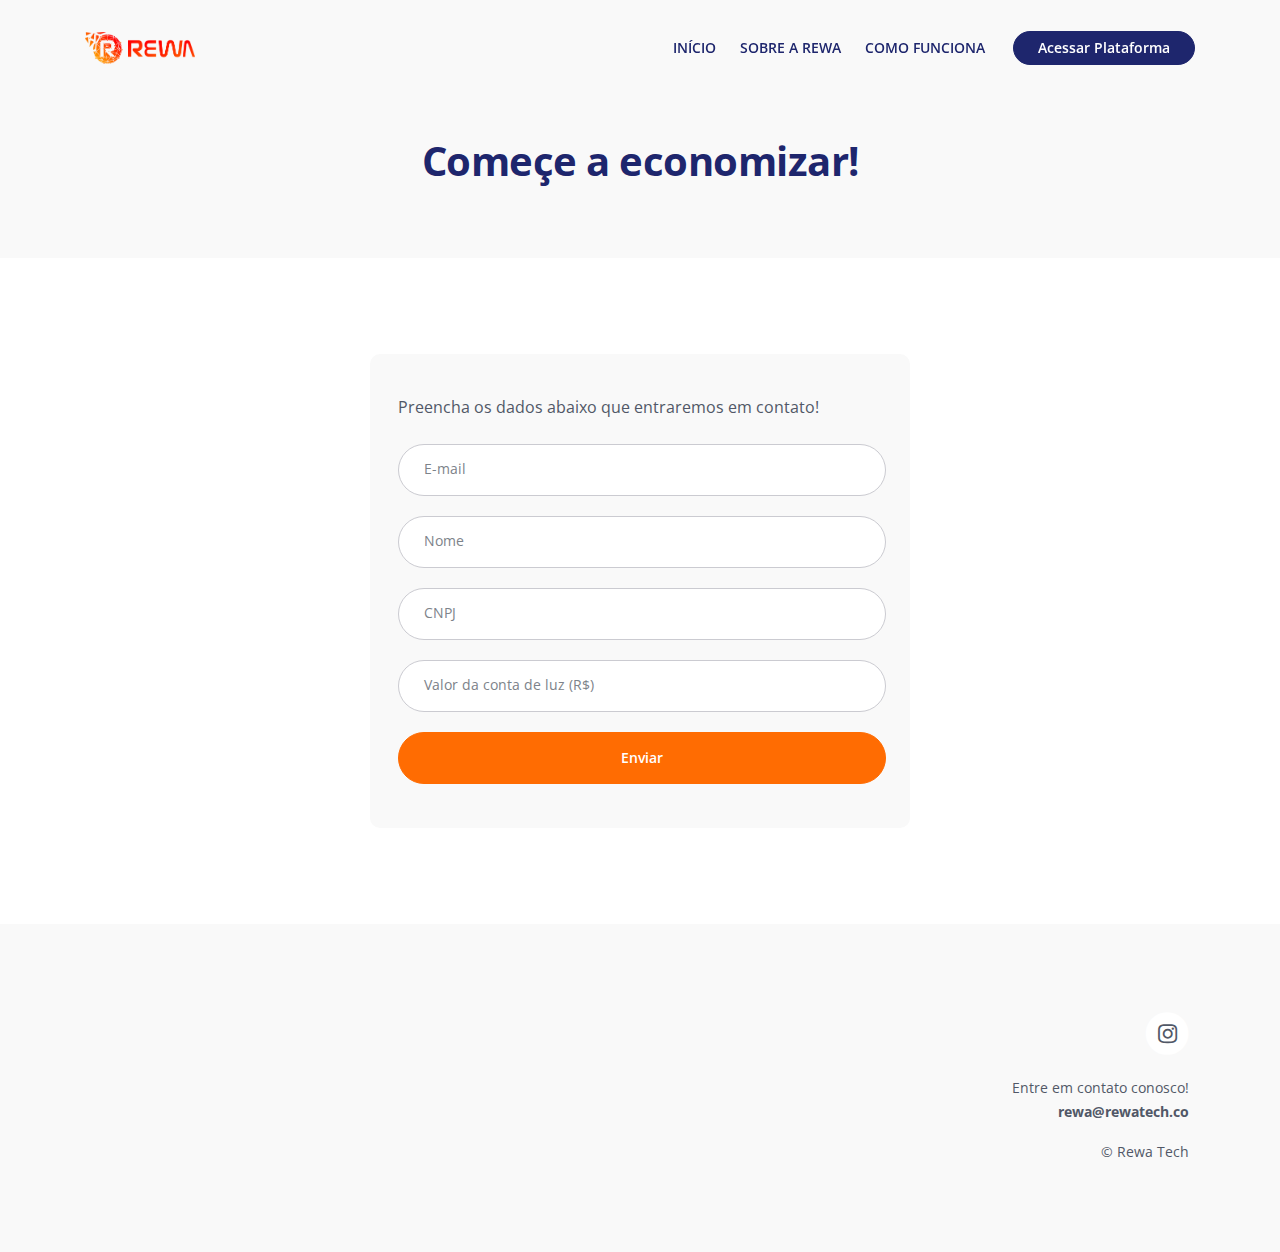
==== descubra.html @ 0fc9d5c0 "update 16-09-02" ====
<!DOCTYPE html>
<html lang="pt-br">
<head>
    <meta charset="utf-8">
    <meta name="viewport" content="width=device-width, initial-scale=1, shrink-to-fit=no">
    
    <!-- SEO Meta Tags -->
    <meta name="description" content="Your description">
    <meta name="author" content="Your name">

    <!-- OG Meta Tags to improve the way the post looks when you share the page on Facebook, Twitter, LinkedIn -->
	<meta property="og:site_name" content="Rewa" /> <!-- website name -->
	<meta property="og:site" content="" /> <!-- website link -->
	<meta property="og:title" content="Rewa - Gestão de Energia"/> <!-- title shown in the actual shared post -->
	<meta property="og:description" content="" /> <!-- description shown in the actual shared post -->
	<meta property="og:image" content="" /> <!-- image link, make sure it's jpg -->
	<meta property="og:url" content="https://www.rewatech.co" /> <!-- where do you want your post to link to -->
	<meta name="twitter:card" content="summary_large_image"> <!-- to have large image post format in Twitter -->
    <title>Rewa - Gestão de Energia</title>

    <!-- Webpage Title -->
    <title>Descubra como economizar</title>
    
    <!-- Styles -->
    <link rel="preconnect" href="https://fonts.gstatic.com">
    <link href="https://fonts.googleapis.com/css2?family=Open+Sans:ital,wght@0,400;0,600;0,700;1,400;1,600&display=swap" rel="stylesheet">
    <link href="css/bootstrap.css" rel="stylesheet">
    <link href="css/fontawesome-all.css" rel="stylesheet">
    <link href="css/swiper.css" rel="stylesheet">
	<link href="css/magnific-popup.css" rel="stylesheet">
	<link href="css/styles.css" rel="stylesheet">
	
	<!-- Favicon  -->
    <link rel="icon" href="images/favicon.png">
</head>
<body data-spy="scroll" data-target=".fixed-top">
    
  <!-- Navigation -->
  <nav class="navbar navbar-expand-lg fixed-top navbar-light">
    <div class="container">
        
        <!-- Text Logo - Use this if you don't have a graphic logo -->
        <!-- <a class="navbar-brand logo-text page-scroll" href="index.html">Kora</a> -->

        <!-- Image Logo -->
        <a class="navbar-brand logo-image" href="index.html"><img src="images/logorewa.png" alt="Rewa Energy"></a> 

        <button class="navbar-toggler p-0 border-0" type="button" data-toggle="offcanvas">
            <span class="navbar-toggler-icon"></span>
        </button>

        <div class="navbar-collapse offcanvas-collapse" id="navbarsExampleDefault">
            <ul class="navbar-nav ml-auto">
                <li class="nav-item">
                    <a class="nav-link page-scroll" href="index.html#header">INÍCIO<span class="sr-only">(current)</span></a>
                </li>
                <li class="nav-item">
                    <a class="nav-link page-scroll" href="index.html#intro">SOBRE A REWA</a>
                </li>
                <li class="nav-item">
                    <a class="nav-link page-scroll" href="index.html#details">COMO FUNCIONA</a>
                </li>
                <!--<li class="nav-item dropdown">
                    <a class="nav-link dropdown-toggle" href="#" id="dropdown01" data-toggle="dropdown" aria-haspopup="true" aria-expanded="false">SOLUÇÕES</a>
                    <div class="dropdown-menu" aria-labelledby="dropdown01">
                        <a class="dropdown-item page-scroll" href="article.html">Energia por Assinatura</a>
                        <div class="dropdown-divider"></div>
                        <a class="dropdown-item page-scroll" href="terms.html">Energia Solar</a>
                        <div class="dropdown-divider"></div>
                        <a class="dropdown-item page-scroll" href="privacy.html">Tarifa Branca</a>
                    </div>
                </li>-->
            </ul>
            <span class="nav-item">
                <a class="btn-solid-sm page-scroll" href="https://rewa-app.co/home">Acessar Plataforma</a>
            </span>
        </div> <!-- end of navbar-collapse -->
    </div> <!-- end of container -->
</nav> <!-- end of navbar -->
<!-- end of navigation -->


    <!-- Header -->
    <header class="ex-header">
        <div class="container">
            <div class="row">
                <div class="col-xl-10 offset-xl-1">
                    <h1 class="text-center">Começe a economizar!</h1>
                </div> <!-- end of col -->
            </div> <!-- end of row -->
        </div> <!-- end of container -->
    </header> <!-- end of ex-header -->
    <!-- end of header -->
    
    
    <!-- Basic -->
    <div class="ex-form-1 pt-5 pb-5">
        <div class="container">
            <div class="row">
                <div class="col-xl-6 offset-xl-3">
                    <div class="text-box mt-5 mb-5">
                        <p class="mb-4">Preencha os dados abaixo que entraremos em contato!</p>

                        <!-- Sign Up Form -->
                        <form id="signUpForm">
                            <div class="form-group">
                                <input type="email" class="form-control-input" id="email" required>
                                <label class="label-control" for="email">E-mail</label>
                            </div>
                            <div class="form-group">
                                <input type="text" class="form-control-input" id="name" required>
                                <label class="label-control" for="name">Nome</label>
                            </div>
                            <div class="form-group">
                                <input type="text" class="form-control-input" id="password" required>
                                <label class="label-control" for="password">CNPJ</label>
                            </div>
                            <div class="form-group">
                                <input type="text" class="form-control-input" id="conta" required>
                                <label class="label-control" for="password">Valor da conta de luz (R$)</label>
                            </div>
                            <!--<div class="form-group checkbox">
                                <input type="checkbox" id="terms" value="Agreed-to-Terms" required>I agree with the site's stated <a href="privacy.html">Privacy Policy</a> and <a href="terms.html">Terms & Conditions</a>
                            </div>-->
                            <div class="form-group">
                                <button type="submit" class="form-control-submit-button">Enviar</button>
                            </div>
                        </form>
                        <!-- end of sign up form -->

                    </div> <!-- end of text-box -->
                </div> <!-- end of col -->
            </div> <!-- end of row -->
        </div> <!-- end of container -->
    </div> <!-- end of ex-basic-1 -->
    <!-- end of basic -->


    <!-- Footer -->
    <div class="footer">
        <div class="container">
            <div class="row">
                <div class="col-lg-12">
                    <div class="footer-col first">
                           <!-- <img class="img-fluid" src="images/SeloInovativa.png" alt="alternative">-->
                        <!--<h6>About Kora</h6> -->
                        <!--<p class="p-small">Kora is a SaaS app website Bootstrap HTML template packed with features like logo slider, details lightbox, testimonial slider dropdown</p>-->
                    </div>
                    <div class="footer-col second">
                        
                          <!--<h6>Links</h6>-->
                        <!--<ul class="list-unstyled li-space-lg p-small">
                            <li>Important: <a href="terms.html">Terms & Conditions</a>, <a href="privacy.html">Privacy Policy</a></li>
                            <li>Useful: <a href="#">Colorpicker</a>, <a href="#">Icon Library</a>, <a href="#">Illustrations</a></li>
                            <li>Menu: <a class="page-scroll" href="#header">Home</a>, <a class="page-scroll" href="#intro">Intro</a>, <a class="page-scroll" href="#features">Features</a>, <a class="page-scroll" href="#details">Details</a></li>
                        </ul>-->
                    </div> <!-- end of footer-col -->
                    
                    <div class="footer-col third">
                        <!-- 
                        <span class="fa-stack">
                            <a href="#your-link">
                                <i class="fas fa-circle fa-stack-2x"></i>
                                <i class="fab fa-facebook-f fa-stack-1x"></i>
                            </a>
                        </span>
                        <span class="fa-stack">
                            <a href="#your-link">
                                <i class="fas fa-circle fa-stack-2x"></i>
                                <i class="fab fa-twitter fa-stack-1x"></i>
                            </a>
                        </span>
                        <span class="fa-stack">
                            <a href="#your-link">
                                <i class="fas fa-circle fa-stack-2x"></i>
                                <i class="fab fa-pinterest-p fa-stack-1x"></i>
                            </a>
                        </span>
                        -->
                        <span class="fa-stack">
                            <a href="https://instagram.com/rewa.tech?utm_medium=copy_link">
                                <i class="fas fa-circle fa-stack-2x"></i>
                                <i class="fab fa-instagram fa-stack-1x"></i>
                            </a>
                        </span>
                        <p class="p-small">Entre em contato conosco! <a href="mailto:rewa@rewatech.co"><strong>rewa@rewatech.co</strong></a></p>
                        <p class="p-small"> © Rewa Tech <a href="#your-link"></a></p>
                    </div> <!-- end of footer-col -->
                </div> <!-- end of col -->
            </div> <!-- end of row -->
        </div> <!-- end of container -->
    </div> <!-- end of footer -->  
    <!-- end of footer -->


   <!-- Copyright -->
   <div class="copyright">
    <div class="container">
        <div class="row">
            <div class="col-lg-12">
                
            </div> <!-- end of col -->
        </div> <!-- enf of row -->
    </div> <!-- end of container -->
</div> <!-- end of copyright --> 
<!-- end of copyright -->
    
    	
    <!-- Scripts -->
    <script src="js/jquery.min.js"></script> <!-- jQuery for Bootstrap's JavaScript plugins -->
    <script src="js/bootstrap.min.js"></script> <!-- Bootstrap framework -->
    <script src="js/jquery.easing.min.js"></script> <!-- jQuery Easing for smooth scrolling between anchors -->
    <script src="js/jquery.magnific-popup.js"></script> <!-- Magnific Popup for lightboxes -->
    <script src="js/swiper.min.js"></script> <!-- Swiper for image and text sliders -->
    <script src="js/scripts.js"></script> <!-- Custom scripts -->
</body>
</html>
---- css/styles.css ----
/* Description: Master CSS file */

/*****************************************
Table Of Contents:
- General Styles
- Navigation
- Header
- Customers
- Introduction
- Features
- Details 1
- Details Lightbox
- Details 2
- Details 3
- Testimonials
- Newsletter
- Footer
- Copyright
- Back To Top Button
- Extra pages
- Media Queries
******************************************/

/*****************************************
Colors:
- Buttons - orange #ff6c02
- Headings text - navy blue #1e266d
- Body text - dark gray #515867
- Backgrounds - light gray #f9f9f9
******************************************/


/**************************/
/*     General Styles     */
/**************************/
body,
html {
    width: 100%;
	height: 100%;
}

body, p {
	color: #515867; 
	font: 400 1rem/1.625rem "Open Sans", sans-serif;
}

h1 {
	color: #1e266d;
	font-weight: 700;
	font-size: 2.5rem;
	line-height: 3.125rem;
	letter-spacing: -0.5px;
}

h2 {
	color: #1e266d;
	font-weight: 700;
	font-size: 2rem;
	line-height: 2.625rem;
	letter-spacing: -0.4px;
}

h3 {
	color: #1e266d;
	font-weight: 700;
	font-size: 1.75rem;
	line-height: 2.375rem;
	letter-spacing: -0.4px;
}

h4 {
	color: #1e266d;
	font-weight: 700;
	font-size: 1.5rem;
	line-height: 2.125rem;
	letter-spacing: -0.4px;
}

h5 {
	color: #1e266d;
	font-weight: 700;
	font-size: 1.25rem;
	line-height: 1.75rem;
}

h6 {
	color: #1e266d;
	font-weight: 700;
	font-size: 1rem;
	line-height: 1.5rem;
}

.h1-large {
	font-size: 2.75rem;
	line-height: 3.5rem;
	letter-spacing: -0.7px;
}

.p-large {
	font-size: 1.125rem;
	line-height: 1.75rem;
}

.p-small {
	font-size: 0.875rem;
	line-height: 1.5rem;
}

.testimonial-text {
	font-style: italic;
}

.testimonial-author {
	font-weight: 600;
	font-size: 1rem;
	line-height: 1.5rem;
}

.li-space-lg li {
	margin-bottom: 0.5rem;
}

a {
	color: #515867;
	text-decoration: underline;
}

a:hover {
	color: #515867;
	text-decoration: underline;
}

.no-line {
	text-decoration: none;
}

.no-line:hover {
	text-decoration: none;
}

.read-more {
	font-weight: 600;
	font-size: 0.875rem;
	line-height: 1.5rem;
}

.read-more .fas {
	margin-left: 0.625rem;
	font-size: 1rem;
	vertical-align: -8%;
}

.blue {
	color: #1d79fb;
}

.bg-gray {
	background-color: #f9f9f9;
}

.section-divider {
	display: inline-block;
	width: 100%;
	height: 1px;
	border: none;
	background-color: #d0dae2;
}

.section-title {
	display: inline-block;
	margin-bottom: 0.75rem;
	padding: 0.375rem 1.25rem;
	border-radius: 20px;
	background-color: #fff0e2;
	color: #ff6c02;
	font-weight: 600;
	font-size: 0.75rem;
	line-height: 1.125rem;
}

.btn-solid-reg {
	display: inline-block;
	padding: 1.375rem 2.25rem 1.375rem 2.25rem;
	border: 1px solid #ff6c02;
	border-radius: 32px;
	background-color: #ff6c02;
	color: #ffffff;
	font-weight: 600;
	font-size: 0.875rem;
	line-height: 0;
	text-decoration: none;
	transition: all 0.2s;
}

.btn-solid-reg:hover {
	border: 1px solid #ff6c02;
	background-color: transparent;
	color: #ff6c02; /* needs to stay here because of the color property of a tag */
	text-decoration: none;
}

.btn-solid-lg {
	display: inline-block;
	padding: 1.625rem 2.625rem 1.625rem 2.625rem;
	border: 1px solid #ff6c02;
	border-radius: 32px;
	background-color: #ff6c02;
	color: #ffffff;
	font-weight: 600;
	font-size: 0.875rem;
	line-height: 0;
	text-decoration: none;
	transition: all 0.2s;
}

.btn-solid-lg:hover {
	border: 1px solid #ff6c02;
	background-color: transparent;
	color: #ff6c02; /* needs to stay here because of the color property of a tag */
	text-decoration: none;
}

.btn-solid-sm {
	display: inline-block;
	padding: 1rem 1.5rem 1rem 1.5rem;
	border: 1px solid #ff6c02;
	border-radius: 32px;
	background-color: #ff6c02;
	color: #ffffff;
	font-weight: 600;
	font-size: 0.875rem;
	line-height: 0;
	text-decoration: none;
	transition: all 0.2s;
}

.btn-solid-sm:hover {
	border: 1px solid #ff6c02;
	background-color: transparent;
	color: #ff6c02;
	text-decoration: none;
}

.btn-outline-reg {
	display: inline-block;
	padding: 1.375rem 2.25rem 1.375rem 2.25rem;
	border: 1px solid #ff6c02;
	border-radius: 32px;
	background-color: transparent;
	color: #ff6c02;
	font-weight: 600;
	font-size: 0.875rem;
	line-height: 0;
	text-decoration: none;
	transition: all 0.2s;
}

.btn-outline-reg:hover {
	background-color: #ff6c02;
	color: #ffffff;
	text-decoration: none;
}

.btn-outline-lg {
	display: inline-block;
	padding: 1.625rem 2.625rem 1.625rem 2.625rem;
	border: 1px solid #ff6c02;
	border-radius: 32px;
	background-color: transparent;
	color: #ff6c02;
	font-weight: 600;
	font-size: 0.875rem;
	line-height: 0;
	text-decoration: none;
	transition: all 0.2s;
}

.btn-outline-lg:hover {
	background-color: #ff6c02;
	color: #ffffff;
	text-decoration: none;
}

.btn-outline-sm {
	display: inline-block;
	padding: 1rem 1.5rem 1rem 1.5rem;
	border: 1px solid #ff6c02;
	border-radius: 32px;
	background-color: transparent;
	color: #ff6c02;
	font-weight: 600;
	font-size: 0.875rem;
	line-height: 0;
	text-decoration: none;
	transition: all 0.2s;
}

.btn-outline-sm:hover {
	background-color: #ff6c02;
	color: #ffffff;
	text-decoration: none;
}

.form-group {
	position: relative;
	margin-bottom: 1.25rem;
}

.label-control {
	position: absolute;
	top: 0.875rem;
	left: 1.625rem;
	color: #7d838a;
	opacity: 1;
	font-size: 0.875rem;
	line-height: 1.375rem;
	cursor: text;
	transition: all 0.2s ease;
}

.form-control-input:focus + .label-control,
.form-control-input.notEmpty + .label-control,
.form-control-textarea:focus + .label-control,
.form-control-textarea.notEmpty + .label-control {
	top: 0.125rem;
	color: #515867;
	opacity: 1;
	font-size: 0.75rem;
	font-weight: 700;
}

.form-control-input,
.form-control-select {
	display: block; /* needed for proper display of the label in Firefox, IE, Edge */
	width: 100%;
	padding-top: 1.125rem;
	padding-bottom: 0.125rem;
	padding-left: 1.625rem;
	border: 1px solid #cbcbd1;
	border-radius: 32px;
	background-color: #ffffff;
	color: #515867;
	font-size: 0.875rem;
	line-height: 1.875rem;
	transition: all 0.2s;
	-webkit-appearance: none; /* removes inner shadow on form inputs on ios safari */
}

.form-control-select {
	padding-top: 0.5rem;
	padding-bottom: 0.5rem;
	height: 3.25rem;
	color: #7d838a;
}

select {
    /* you should keep these first rules in place to maintain cross-browser behavior */
    -webkit-appearance: none;
	-moz-appearance: none;
	-ms-appearance: none;
    -o-appearance: none;
    appearance: none;
    background-image: url('../images/down-arrow.png');
    background-position: 96% 50%;
    background-repeat: no-repeat;
    outline: none;
}

.form-control-textarea {
	display: block; /* used to eliminate a bottom gap difference between Chrome and IE/FF */
	width: 100%;
	height: 14rem; /* used instead of html rows to normalize height between Chrome and IE/FF */
	padding-top: 1.5rem;
	padding-left: 1.5rem;
	border: 1px solid #cbcbd1;
	border-radius: 2px;
	background-color: #ffffff;
	color: #515867;
	font-size: 0.875rem;
	line-height: 1.5rem;
	transition: all 0.2s;
}

.form-control-input:focus,
.form-control-select:focus,
.form-control-textarea:focus {
	border: 1px solid #a1a1a1;
	outline: none; /* Removes blue border on focus */
}

.form-control-input:hover,
.form-control-select:hover,
.form-control-textarea:hover {
	border: 1px solid #a1a1a1;
}

.checkbox {
	font-size: 0.75rem;
	line-height: 1.25rem;
}

input[type='checkbox'] {
	vertical-align: -10%;
	margin-right: 0.5rem;
}

.form-control-submit-button {
	display: inline-block;
	width: 100%;
	height: 3.25rem;
	border: 1px solid #ff6c02;
	border-radius: 32px;
	background-color: #ff6c02;
	color: #ffffff;
	font-weight: 600;
	font-size: 0.875rem;
	line-height: 0;
	cursor: pointer;
	transition: all 0.2s;
}

.form-control-submit-button:hover {
	border: 1px solid #ff6c02;
	background-color: transparent;
	color: #ff6c02;
}

/* Fade-move Animation For Details Lightbox - Magnific Popup */
/* at start */
.my-mfp-slide-bottom .zoom-anim-dialog {
	opacity: 0;
	transition: all 0.2s ease-out;
	-webkit-transform: translateY(-1.25rem) perspective(37.5rem) rotateX(10deg);
	-ms-transform: translateY(-1.25rem) perspective(37.5rem) rotateX(10deg);
	transform: translateY(-1.25rem) perspective(37.5rem) rotateX(10deg);
}

/* animate in */
.my-mfp-slide-bottom.mfp-ready .zoom-anim-dialog {
	opacity: 1;
	-webkit-transform: translateY(0) perspective(37.5rem) rotateX(0); 
	-ms-transform: translateY(0) perspective(37.5rem) rotateX(0); 
	transform: translateY(0) perspective(37.5rem) rotateX(0); 
}

/* animate out */
.my-mfp-slide-bottom.mfp-removing .zoom-anim-dialog {
	opacity: 0;
	-webkit-transform: translateY(-0.625rem) perspective(37.5rem) rotateX(10deg); 
	-ms-transform: translateY(-0.625rem) perspective(37.5rem) rotateX(10deg); 
	transform: translateY(-0.625rem) perspective(37.5rem) rotateX(10deg); 
}

/* dark overlay, start state */
.my-mfp-slide-bottom.mfp-bg {
	opacity: 0;
	transition: opacity 0.2s ease-out;
}

/* animate in */
.my-mfp-slide-bottom.mfp-ready.mfp-bg {
	opacity: 0.8;
}
/* animate out */
.my-mfp-slide-bottom.mfp-removing.mfp-bg {
	opacity: 0;
}
/* end of fade-move animation for details lightbox - magnific popup */


/**********************/
/*     Navigation     */
/**********************/
.navbar {
	border-bottom: 1px solid #e3e8ec;
	background-color: #ffffff;
	font-weight: 600;
	font-size: 0.875rem;
	line-height: 0.875rem;
}

.navbar .navbar-brand {
	padding-top: 0.25rem;
	padding-bottom: 0.25rem;
}

.navbar .logo-image img {
    width: 110px;
	height: 32px;
}

.navbar .logo-text {
	color: #1e266d;
	font-weight: 700;
	font-size: 2rem;
	line-height: 1rem;
	text-decoration: none;
}

.offcanvas-collapse {
	position: fixed;
	top: 3.25rem; /* adjusts the height between the top of the page and the offcanvas menu */
	bottom: 0;
	left: 100%;
	width: 100%;
	padding-right: 1rem;
	padding-left: 1rem;
	overflow-y: auto;
	visibility: hidden;
	background-color: #ffffff;
	transition: visibility .3s ease-in-out, -webkit-transform .3s ease-in-out;
	transition: transform .3s ease-in-out, visibility .3s ease-in-out;
	transition: transform .3s ease-in-out, visibility .3s ease-in-out, -webkit-transform .3s ease-in-out;
}

.offcanvas-collapse.open {
	visibility: visible;
	-webkit-transform: translateX(-100%);
	transform: translateX(-100%);
}

.navbar .navbar-nav {
	margin-top: 0.75rem;
	margin-bottom: 0.5rem;
}

.navbar .nav-item .nav-link {
	padding-top: 0.625rem;
	padding-bottom: 0.625rem;
	color: #1e266d;
	text-decoration: none;
	transition: all 0.2s ease;
}

.navbar .nav-item.dropdown.show .nav-link,
.navbar .nav-item .nav-link:hover,
.navbar .nav-item .nav-link.active {
	color: #ff6c02;
}

/* Dropdown Menu */
.navbar .dropdown .dropdown-menu {
	animation: fadeDropdown 0.2s; /* required for the fade animation */
}

@keyframes fadeDropdown {
    0% {
        opacity: 0;
    }

    100% {
        opacity: 1;
	}
}

.navbar .dropdown-menu {
	margin-top: 0.5rem;
	margin-bottom: 0.5rem;
	border: none;
	background-color: #ffffff;
}

.navbar .dropdown-item {
	padding-top: 0.5rem;
	padding-bottom: 0.5rem;
	color: #1e266d;
	font-weight: 600;
	font-size: 0.875rem;
	line-height: 0.875rem;
	text-decoration: none;
}

.navbar .dropdown-item:hover {
	background-color: #ffffff;
	color: #ff6c02;
}

.navbar .dropdown-divider {
	width: 100%;
	height: 1px;
	margin: 0.5rem auto 0.5rem auto;
	border: none;
	background-color: #e7e7e7;
}
/* end of dropdown menu */

.navbar .nav-item .btn-solid-sm {
	margin-top: 0.125rem;
	border: 1px solid #1e266d;
	background-color: #1e266d;
}

.navbar .nav-item .btn-solid-sm:hover {
	background-color: transparent;
	color: #1e266d;
}

.navbar .navbar-toggler {
	padding: 0;
	border: none;
	font-size: 1.25rem;
}


/*****************/
/*    Header     */
/*****************/
.header {
	padding-top: 7rem;
	padding-bottom: 2.5rem;
	background: url('../images/header-background.png') center center no-repeat;
	background-size: cover;
	text-align: center;
}

.header .text-container {
	margin-bottom: 4rem;
}

.header .h1-large {
	margin-bottom: 1.5rem;
}

.header .p-large {
	margin-bottom: 2rem;
}

.header .btn-solid-lg {
	margin-right: 0.5rem;
	margin-bottom: 0.75rem;
}


/********************/
/*    Customers     */
/********************/
.slider-1 {
	padding-top: 3.5rem;
	padding-bottom: 3rem;
	text-align: center;
}

.slider-1 h4 {
	margin-bottom: 0.25rem;
	color: #222222;
}

.slider-1 .section-divider {
	margin-bottom: 1rem;
}

.slider-1 .slider-container {
	margin-bottom: 0.5rem;
	padding: 1rem 0;
}


/************************/
/*     Introduction     */
/************************/
.basic-1 {
	padding-top: 5.25rem;
	padding-bottom: 10rem;
}

.basic-1 img {
	margin-bottom: 3.5rem;
}

.basic-1 h2 {
	margin-bottom: 1.5rem;
}

.basic-1 p {
	margin-bottom: 1.875rem;
}


/********************/
/*     Features     */
/********************/
.cards-1 {
	padding-top: 9.5rem;
	padding-bottom: 6.625rem;
	background-color: #040470;
}

.cards-1 .h2-heading {
	margin-bottom: 1rem;
	color: #ffffff;
	text-align: center;
}

.cards-1 .p-heading {
	margin-bottom: 4rem;
	color: #ffffff;
	opacity: 0.8;
	text-align: center;
}

.cards-1 .card {
	margin-bottom: 3rem;
	background-color: transparent;
}

.cards-1 .card-icon-wrapper {
	padding-left: 2rem;
	border-left: 1px solid #ff6c02;
}

.cards-1 .card-icon {
	width: 74px;
	height: 74px;
	border-radius: 50%;
	background-color: #3232a0;
	text-align: center;
}

.cards-1 .card-icon .fas,
.cards-1 .card-icon .far {
	color: #ff6c02;
	font-size: 2rem;
	line-height: 4.625rem;
}

.cards-1 .card-body {
	padding: 0 0 0 2rem;
}

.cards-1 .card-title {
	margin-top: 1.75rem;
	color: #ffffff;
	font-weight: 600;
}

.cards-1 .card-body p {
	margin-bottom: 1.25rem;
	color: #ffffff;
	opacity: 0.8;
}

.cards-1 .read-more {
	color: #ffffff;
}

.cards-1 .read-more .fas {
	color: #ffffff;
}


/*********************/
/*     Details 1     */
/*********************/
.basic-2 {
	padding-top: 9.25rem;
	padding-bottom: 5rem;
	background: url('../images/details-1-background.png') center center no-repeat;
	background-size: cover;
}

.basic-2 h2 {
	margin-bottom: 1.5rem;
}

.basic-2 .intro {
	margin-bottom: 9.5rem;
}

.basic-2 .image-container {
	margin-bottom: 3.75rem;
}

.basic-2 .text-container p {
	margin-bottom: 1.75rem;
}


/****************************/
/*     Details Lightbox     */
/****************************/
.lightbox-basic {
	position: relative;
	max-width: 1150px;
	margin: 2.5rem auto;
	padding: 3rem 1rem;
	background-color: #ffffff;
	text-align: left;
}

.lightbox-basic .image-container {
	margin-bottom: 3rem;
	text-align: center;
}

.lightbox-basic .image-container img {
	border-radius: 8px;
}

.lightbox-basic h3 {
	margin-bottom: 0.5rem;
}

.lightbox-basic hr {
	width: 44px;
	margin-top: 0.125rem;
	margin-bottom: 1rem;
	margin-left: 0;
	height: 2px;
	border: none;
	background-color: #ff6c02;
}

.lightbox-basic h4 {
	margin-top: 1.75rem;
	margin-bottom: 0.625rem;
}

.lightbox-basic .list-unstyled {
	margin-bottom: 1.5rem;
}

.lightbox-basic .list-unstyled .fas {
	font-size: 0.75rem;
	line-height: 1.75rem;
}

.lightbox-basic .list-unstyled .media-body {
	margin-left: 0.375rem;
}

.lightbox-basic .list-unstyled {
	margin-bottom: 1.5rem;
}

/* Action Button */
.lightbox-basic .btn-solid-reg.mfp-close {
	position: relative;
	width: auto;
	height: auto;
	border-color: #ff6c02;
	background-color: #ff6c02;
	color: #ffffff;
	opacity: 1;
	font-weight: 600;
	font-family: "Open Sans";
}

.lightbox-basic .btn-solid-reg.mfp-close:hover {
	background-color: transparent;
	color: #ff6c02;
}
/* end of action Button */

/* Back Button */
.lightbox-basic .btn-outline-reg.mfp-close.as-button {
	position: relative;
	display: inline-block;
	width: auto;
	height: auto;
	margin-left: 0.375rem;
	padding: 1.375rem 2.25rem 1.375rem 2.25rem;
	border: 1px solid #ff6c02;
	background-color: transparent;
	color: #ff6c02;
	opacity: 1;
	font-family: "Open Sans";
}

.lightbox-basic .btn-outline-reg.mfp-close.as-button:hover {
	background-color: #ff6c02;
	color: #ffffff;
}
/* end of back button */

/* Close X Button */
.lightbox-basic button.mfp-close.x-button {
	position: absolute;
	top: -2px;
	right: -2px;
	width: 44px;
	height: 44px;
	color: #555555;
}
/* end of close x button */


/*********************/
/*     Details 2     */
/*********************/
.basic-3 {
	padding-top: 5rem;
	padding-bottom: 5rem;
}

.basic-3 .text-container {
	margin-bottom: 3.75rem;
}

.basic-3 h2 {
	margin-bottom: 1.5rem;
}

.basic-3 .list-unstyled .fas {
	font-size: 0.375rem;
	line-height: 1.625rem;
}

.basic-3 .list-unstyled .media-body {
	margin-left: 0.5rem;
}


/*********************/
/*     Details 3     */
/*********************/
.basic-4 {
	padding-top: 5rem;
	padding-bottom: 9.5rem;
	background: url('../images/details-3-background.png') center center no-repeat;
	background-size: cover;
}

.basic-4 h2 {
	margin-bottom: 1.5rem;
}

.basic-4 .image-container {
	margin-bottom: 3.5rem;
}

.basic-4 p {
	margin-bottom: 1.75rem;
}


/************************/
/*     Testimonials     */
/************************/
.slider-2 {
	padding-top: 9.25rem;
	padding-bottom: 10rem;
	background-color: #040470;
}

.slider-2 .h2-heading {
	margin-bottom: 1rem;
	color: #ffffff;
	text-align: center;
}

.slider-2 .p-heading {
	margin-bottom: 4rem;
	color: #ffffff;
	opacity: 0.8;
	text-align: center;
}

.slider-2 .slider-container {
	position: relative;
}

.slider-2 .swiper-container {
	position: static;
	width: 86%;
}

.slider-2 .swiper-button-prev:focus,
.slider-2 .swiper-button-next:focus {
	/* even if you can't see it chrome you can see it on mobile device */
	outline: none;
}

.slider-2 .swiper-button-prev {
	left: -14px;
	background-image: url("data:image/svg+xml;charset=utf-8,%3Csvg%20xmlns%3D'http%3A%2F%2Fwww.w3.org%2F2000%2Fsvg'%20viewBox%3D'0%200%2028%2044'%3E%3Cpath%20d%3D'M0%2C22L22%2C0l2.1%2C2.1L4.2%2C22l19.9%2C19.9L22%2C44L0%2C22L0%2C22L0%2C22z'%20fill%3D'%23ffffff'%2F%3E%3C%2Fsvg%3E");
	background-size: 18px 28px;
}

.slider-2 .swiper-button-next {
	right: -14px;
	background-image: url("data:image/svg+xml;charset=utf-8,%3Csvg%20xmlns%3D'http%3A%2F%2Fwww.w3.org%2F2000%2Fsvg'%20viewBox%3D'0%200%2028%2044'%3E%3Cpath%20d%3D'M27%2C22L27%2C22L5%2C44l-2.1-2.1L22.8%2C22L2.9%2C2.1L5%2C0L27%2C22L27%2C22z'%20fill%3D'%23ffffff'%2F%3E%3C%2Fsvg%3E");
	background-size: 18px 28px;
}

.slider-2 .card {
	border: none;
	border-radius: 14px;
}

.slider-2 .card-body {
	padding: 2.5rem 1.75rem;
}

.slider-2 .testimonial-text {
	margin-bottom: 1.875rem;
	font-style: italic;
	font-size: 1.125rem;
	line-height: 1.75rem;
}

.slider-2 .testimonial-image {
	display: inline-block;
	width: 70px;
	margin-bottom: 0.875rem;
	border-radius: 50%;
}

.slider-2 .testimonial-author {
	margin-bottom: 0.125rem;
	color: #222222;
	font-weight: 700;
	font-size: 1.125rem;
}


/**********************/
/*     Newsletter     */
/**********************/
.form-1 {
	padding-top: 9.5rem;
	padding-bottom: 8.5rem;
	text-align: center;
}

.form-1 .h2-heading {
	margin-bottom: 0.75rem;
}

.form-1 .p-heading {
	margin-bottom: 3rem;
}

.form-1 .label-control {
	left: 2.125rem;
}

.form-1 .form-control-input {
	padding-top: 1.25rem;
	padding-bottom: 0.25rem;
	padding-left: 2rem;
	border-radius: 32px;
	background-color: #ffffff;
}

.form-1 .form-control-submit-button {
	height: 3.5rem;
}

.form-1 .label-control {
	top: 1rem;
}


/******************/
/*     Footer     */
/******************/
.footer {
	padding-top: 5.5rem;
	padding-bottom: 1.5rem;
	background-color: #f9f9f9;
}

.footer a {
	text-decoration: none;
}

.footer .footer-col {
	margin-bottom: 3rem;
}

.footer h6 {
	margin-bottom: 0.625rem;
	color: #515867;
}

.footer .li-space-lg li {
	margin-bottom: 0.375rem;
}

.footer .footer-col.third .fa-stack {
	width: 2em;
	margin-bottom: 1.25rem;
	margin-right: 0.375rem;
	font-size: 1.375rem;
}

.footer .footer-col.third .fa-stack .fa-stack-2x {
	color: #ffffff;
	transition: all 0.2s ease;
}

.footer .footer-col.third .fa-stack .fa-stack-1x {
    color: #515867;
	transition: all 0.2s ease;
}

.footer .footer-col.third .fa-stack:hover .fa-stack-2x {
    color: #515867;
}

.footer .footer-col.third .fa-stack:hover .fa-stack-1x {
	color: #ffffff;
}


/*********************/
/*     Copyright     */
/*********************/
.copyright {
	padding-bottom: 1rem;
	background-color: #f9f9f9;
	text-align: center;
}

.copyright p,
.copyright a {
	text-decoration: none;
}


/******************************/
/*     Back To Top Button     */
/******************************/
a.back-to-top {
	position: fixed;
	z-index: 999;
	right: 12px;
	bottom: 12px;
	display: none;
	width: 42px;
	height: 42px;
	border-radius: 30px;
	background: #515867 url("../images/up-arrow.png") no-repeat center 47%;
	background-size: 18px 18px;
	text-indent: -9999px;
}

a:hover.back-to-top {
	background-color: #1e266d;
}


/***********************/
/*     Extra Pages     */
/***********************/
.ex-header {
	padding-top: 8.5rem;
	padding-bottom: 4rem;
	background-color: #f9f9f9;
}

.ex-basic-1 .list-unstyled .fas {
	font-size: 0.375rem;
	line-height: 1.625rem;
}

.ex-basic-1 .list-unstyled .media-body {
	margin-left: 0.5rem;
}

.ex-basic-1 .text-box {
	padding: 1.25rem 1.25rem 0.5rem 1.25rem;
	background-color: #f9f9f9;
}

.ex-cards-1 .card {
	border: none;
	background-color: transparent;
}

.ex-cards-1 .card .fa-stack {
	width: 2em;
	font-size: 1.125rem;
}

.ex-cards-1 .card .fa-stack-2x {
	color: #ff6c02;
}

.ex-cards-1 .card .fa-stack-1x {
	color: #ffffff;
	font-weight: 700;
	line-height: 2.125rem;
}

.ex-cards-1 .card .list-unstyled .media-body {
	margin-left: 0.75rem;
}

.ex-cards-1 .card .list-unstyled .media-body h5 {
	margin-top: 0.125rem;
	margin-bottom: 0.375rem;
}

.ex-form-1 .text-box {
	padding: 2.5rem 1.5rem 1.5rem 1.75rem;
	border-radius: 10px;
	background-color: #f9f9f9;
}


/*************************/
/*     Media Queries     */
/*************************/	
/* Min-width 768px */
@media (min-width: 768px) {

	/* Header */
	.header .btn-solid-lg {
		margin-bottom: 0;
	}
	/* end of header */


	/* Newsletter */
	.form-1 .form-group {
		max-width: 20rem;
		display: inline-block;
		vertical-align: top;
	}
	
	.form-1 .form-control-input {
		width: 20rem;
		border-top-right-radius: 0;
		border-bottom-right-radius: 0;
	}

	.form-1 .form-control-submit-button {
		width: 9rem;
		margin-left: -0.375rem;
		border-top-left-radius: 0;
		border-bottom-left-radius: 0;
	}
	/* end of newsletter */


	/* Extra Pages */
	.ex-basic-1 .text-box {
		padding: 1.75rem 2rem 0.875rem 2rem;
	}
	/* end of extra pages */
}
/* end of min-width 768px */


/* Min-width 992px */
@media (min-width: 992px) {
	
	/* General Styles */
	.h2-heading {
		width: 35.25rem;
		margin-right: auto;
		margin-left: auto;
	}

	.p-heading {
		width: 34rem;
		margin-right: auto;
		margin-left: auto;
	}
	/* end of general styles */


	/* Navigation */
	.navbar {
		padding-top: 1.75rem;
		background-color: transparent;
		border-bottom: none;
		transition: all 0.2s;
	}

	.navbar.top-nav-collapse {
		padding-top: 0.5rem;
		padding-bottom: 0.5rem;
		border-bottom: 1px solid #e3e8ec;
		background-color: #ffffff;
	}

	.offcanvas-collapse {
		position: static;
		top: auto;
		bottom: auto;
		left: auto;
		width: auto;
		padding-right: 0;
		padding-left: 0;
		background-color: transparent;
		overflow-y: visible;
		visibility: visible;
	}

	.offcanvas-collapse.open {
		-webkit-transform: none;
		transform: none;
	}

	.navbar .navbar-nav {
		margin-top: 0;
		margin-bottom: 0;
	}
	
	.navbar .nav-item .nav-link {
		padding-right: 0.75rem;
		padding-left: 0.75rem;
	}

	.navbar .dropdown-menu {
		margin-top: 0.25rem;
		box-shadow: 0 3px 3px 1px rgba(0, 0, 0, 0.05);
	}

	.navbar .dropdown-divider {
		width: 90%;
	}

	.navbar .nav-item .btn-solid-sm {
		margin-top: 0;
		margin-left: 1rem;
	}
	/* end of navigation */


	/* Header */
	.header {
		padding-top: 10rem;
		padding-bottom: 7rem;
		text-align: left;
	}

	.header .text-container {
		margin-top: 3.5rem;
	}
	/* end of header */


	/* Customers */
	.slider-1 {
		padding-top: 5rem;
	}
	/* end of customers */


	/* Introduction */
	.basic-1 img {
		margin-bottom: 0;
	}

	.basic-1 .text-container {
		margin-top: 3rem;
	}
	/* end of introduction */


	/* Features */
	.cards-1 .card {
		display: inline-block;
		width: 290px;
		vertical-align: top;
	}
	
	.cards-1 .card:nth-of-type(3n+2) {
		margin-right: 1.5rem;
		margin-left: 1.5rem;
	}
	/* end of features */


	/* Details 1 */
	.basic-2 .image-container {
		margin-bottom: 0;
	}

	.basic-2 .text-container {
		margin-top: 3.75rem;
	}

	.basic-2 h2 {
		margin-right: 2rem;
	}
	/* end of details 1 */


	/* Details Lightbox */
	.lightbox-basic {
		padding: 3rem 3rem;
	}

	.lightbox-basic .image-container {
		margin-bottom: 0;
		text-align: left;
	}
	/* end of details lightbox */


	/* Details 2 */
	.basic-3 .text-container {
		margin-bottom: 0;
	}
	/* end of details 2 */


	/* Details 3 */
	.basic-4 .image-container {
		margin-bottom: 0;
	}

	.basic-4 .text-container {
		margin-top: 3.5rem;
	}
	/* end of details 3 */


	/* Testimonials */
	.slider-2 .swiper-container {
		width: 90%;
	}

	.slider-2 .swiper-button-prev {
		left: 0;
		width: 22px;
		background-size: 22px 34px;
	}
	
	.slider-2 .swiper-button-next {
		right: 0;
		width: 22px;
		background-size: 22px 34px;
	}

	.slider-2 .details {
		display: flex;
		align-items: flex-start;
	}
	
	.slider-2 .text {
		flex-direction: column;
	}

	.slider-2 .testimonial-author {
		margin-top: 0.625rem;
	}
	
	.slider-2 .testimonial-image {
		margin-right: 1.125rem;
		margin-bottom: 0;
	}
	/* end of testimonials */


	/* Footer */
	.footer .footer-col {
		margin-bottom: 2rem;
	}

	.footer .footer-col.first {
		display: inline-block;
		width: 320px;
		margin-right: 1.75rem;
		vertical-align: top;
	}
	
	.footer .footer-col.second {
		display: inline-block;
		width: 320px;
		margin-right: 1.75rem;
		vertical-align: top;
	}
	
	.footer .footer-col.third {
		display: inline-block;
		width: 224px;
		text-align: right;
		vertical-align: top;
	}

	.footer .footer-col.third .fa-stack {
		margin-right: 0;
		margin-left: 0.375rem;
	}
	/* end of footer */


	/* Extra Pages */
	.ex-cards-1 .card {
		display: inline-block;
		width: 296px;
		vertical-align: top;
	}

	.ex-cards-1 .card:nth-of-type(3n+2) {
		margin-right: 1rem;
		margin-left: 1rem;
	}
	/* end of extra pages */
}
/* end of min-width 992px */


/* Min-width 1200px */
@media (min-width: 1200px) {

	/* General Styles */
	.h1-large {
		font-size: 3.25rem;
		line-height: 4rem;
	}
	/* end of general styles */


	/* Header */
	.header {
		overflow-x: hidden;
		padding-top: 10.75rem;
		padding-bottom: 13rem;
	}

	.header .text-container {
		margin-top: 6.5rem;
	}

	.header img {
		position: absolute;
		left: 5rem;
	}
	/* end of header */


	/* Introduction */
	.basic-1 .text-container {
		margin-top: 5rem;
	}
	/* end of introduction */


	/* Features */
	.cards-1 .card {
		width: 320px;
	}
	
	.cards-1 .card:nth-of-type(3n+2) {
		margin-right: 4.375rem;
		margin-left: 4.375rem;
	}
	/* end of features */


	/* Details 1 */
	.basic-2 .intro h2 {
		margin-right: 10rem;
	}

	.basic-2 .text-container {
		margin-top: 6.5rem;
	}
	/* end of details 1 */


	/* Details Lightbox */
	.lightbox-basic .image-container {
		margin-right: 1.5rem;
	}
	/* end of details lightbox */


	/* Details 2 */
	.basic-3 .image-container {
		text-align: right;
	}

	.basic-3 .text-container {
		margin-top: 4rem;
	}
	/* end of details 2 */


	/* Details 3 */
	.basic-4 .text-container {
		margin-top: 6rem;
	}
	/* end of details 3 */


	/* Testimonials */
	.slider-2 .swiper-container {
		width: 92%;
	}

	.slider-2 .card-body {
		padding: 3rem 2.625rem 3.125rem 2.625rem;
	}
	/* end of testimonials */


	/* Footer */
	.footer .footer-col.first {
		width: 352px;
		margin-right: 6rem;
	}
	
	.footer .footer-col.second {
		margin-right: 6.5rem;
	}
	
	.footer .footer-col.third {
		text-align: right;
	}
	/* end of footer */


	/* Extra Pages */
	.ex-cards-1 .card {
		width: 336px;
	}

	.ex-cards-1 .card:nth-of-type(3n+2) {
		margin-right: 2.875rem;
		margin-left: 2.875rem;
	}
	/* end of extra pages */
}
/* end of min-width 1200px */
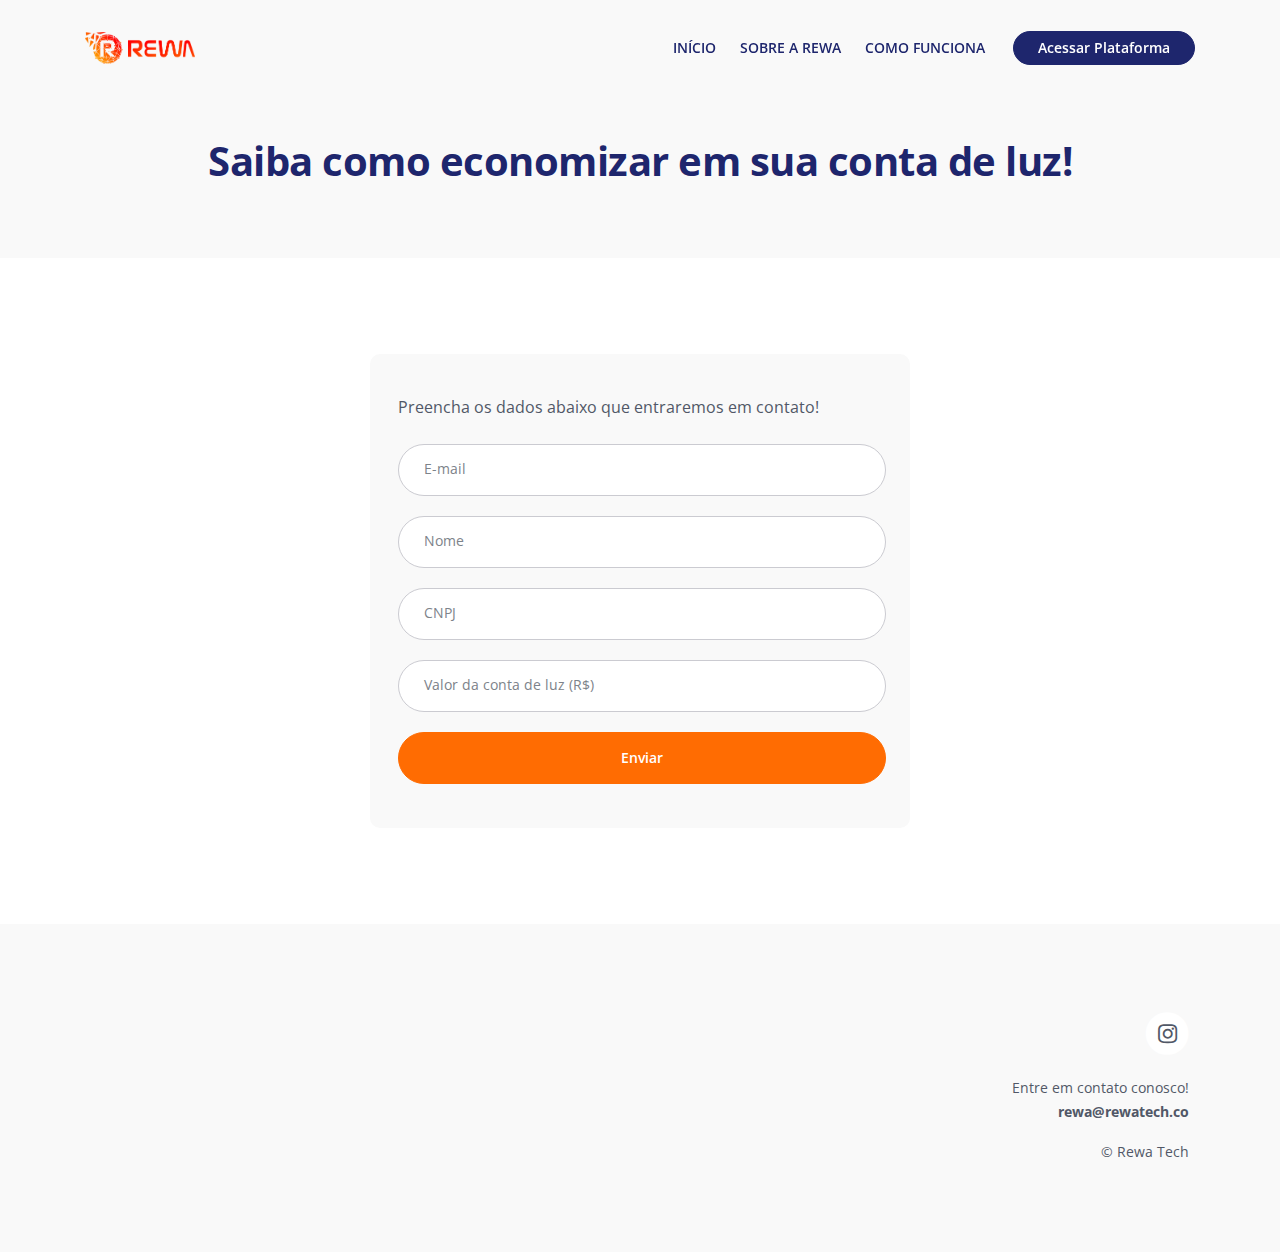
==== commit b0bbd72c: "Update descubra.html" ====
--- a/descubra.html
+++ b/descubra.html
@@ -85,7 +85,7 @@
         <div class="container">
             <div class="row">
                 <div class="col-xl-10 offset-xl-1">
-                    <h1 class="text-center">Começe a economizar!</h1>
+                    <h1 class="text-center">Saiba como economizar em sua conta de luz!</h1>
                 </div> <!-- end of col -->
             </div> <!-- end of row -->
         </div> <!-- end of container -->
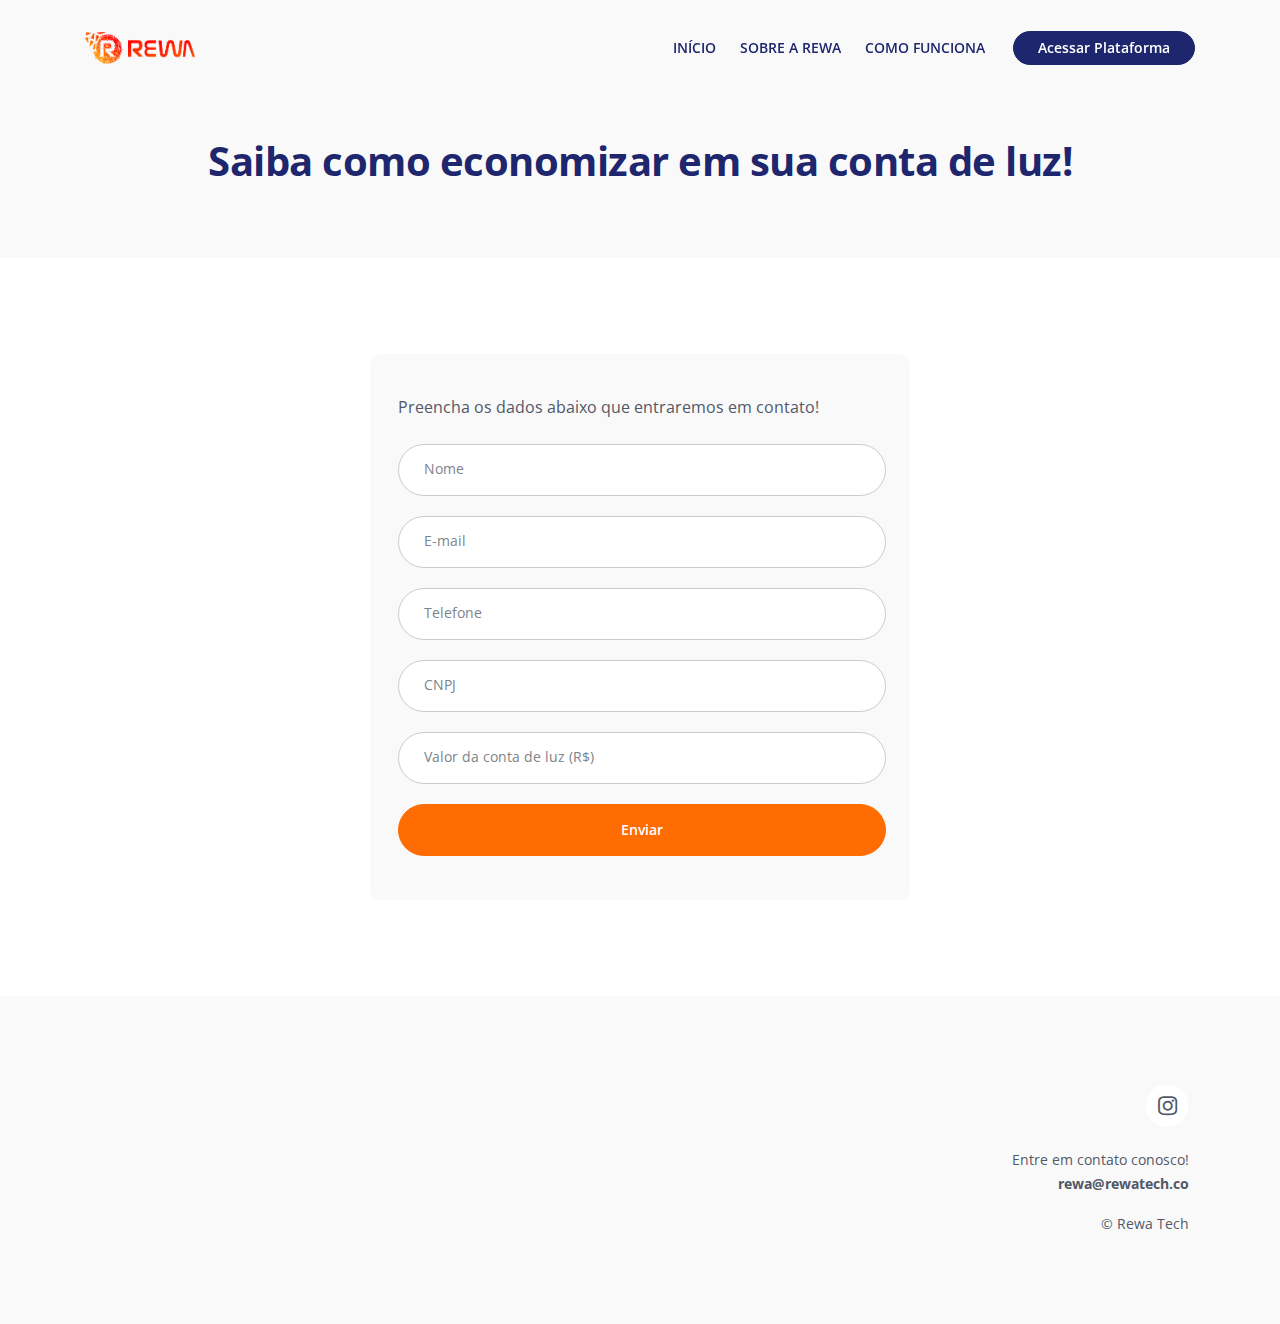
==== commit e3fceaf5: "Update descubra.html" ====
--- a/descubra.html
+++ b/descubra.html
@@ -104,12 +104,16 @@
                         <!-- Sign Up Form -->
                         <form id="signUpForm">
                             <div class="form-group">
+                                <input type="text" class="form-control-input" id="name" required>
+                                <label class="label-control" for="name">Nome</label>
+                            </div>
+                            <div class="form-group">
                                 <input type="email" class="form-control-input" id="email" required>
                                 <label class="label-control" for="email">E-mail</label>
                             </div>
                             <div class="form-group">
-                                <input type="text" class="form-control-input" id="name" required>
-                                <label class="label-control" for="name">Nome</label>
+                                <input type="phone" class="form-control-input" id="telefone" required>
+                                <label class="label-control" for="email">Telefone</label>
                             </div>
                             <div class="form-group">
                                 <input type="text" class="form-control-input" id="password" required>
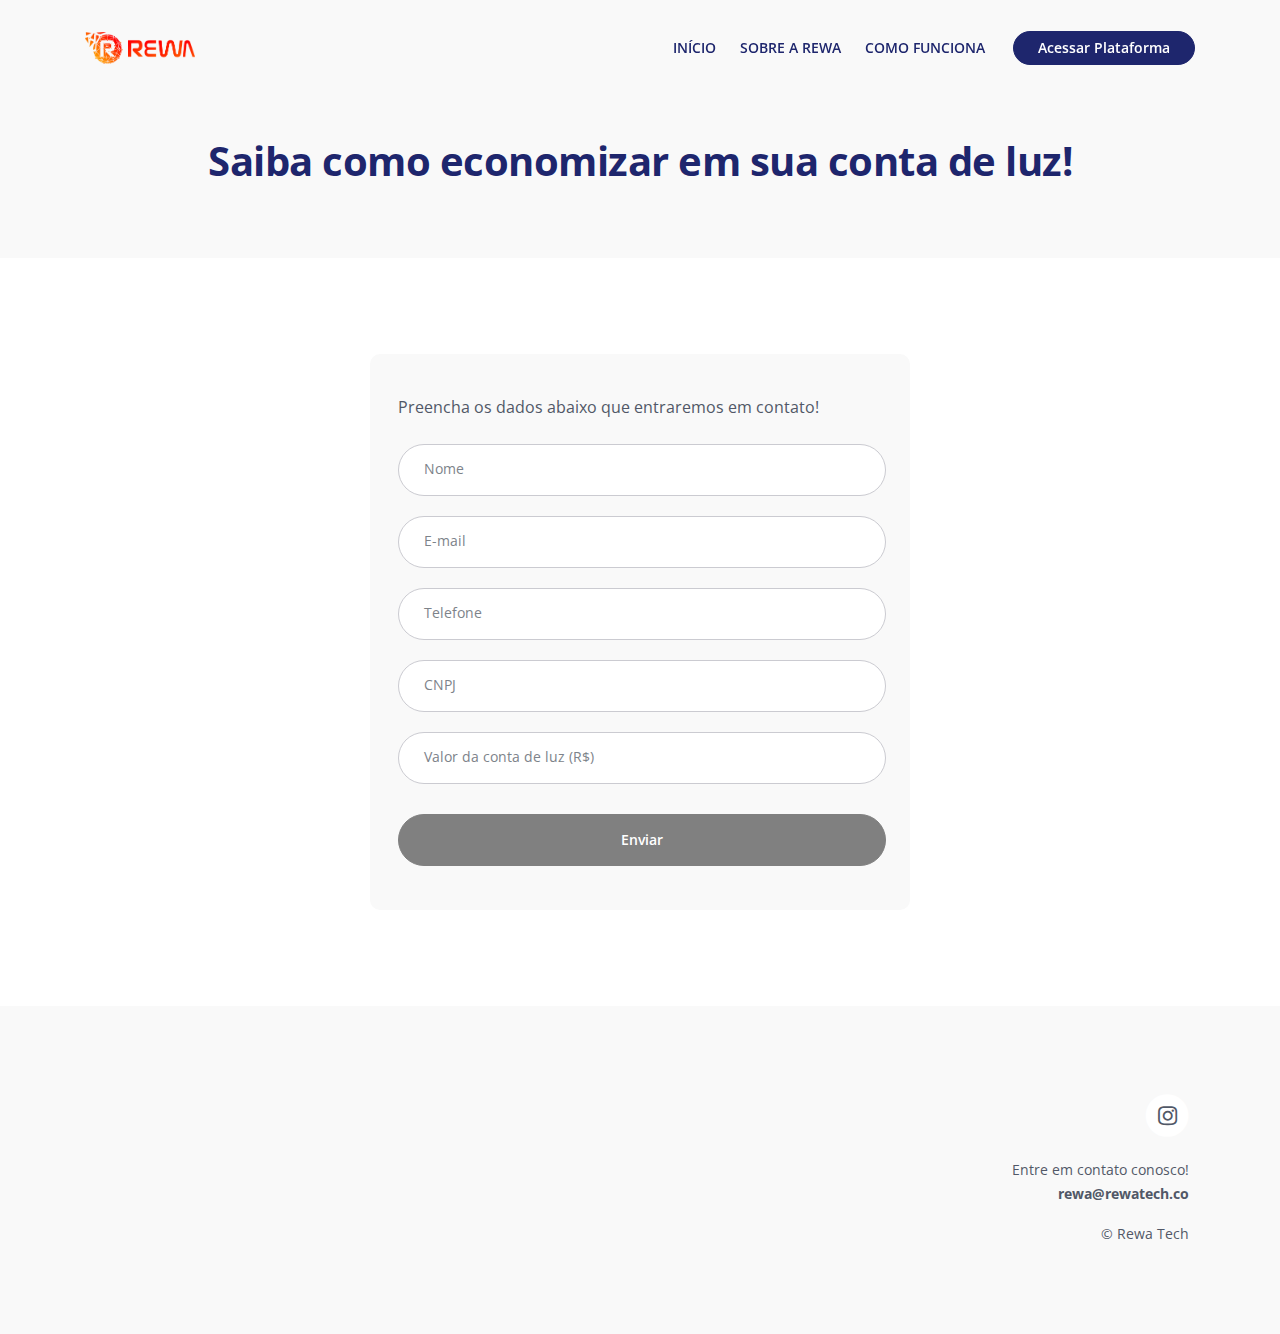
==== commit d235192e: "ReCaptcha Added" ====
--- a/descubra.html
+++ b/descubra.html
@@ -3,7 +3,10 @@
 <head>
     <meta charset="utf-8">
     <meta name="viewport" content="width=device-width, initial-scale=1, shrink-to-fit=no">
-    
+
+    <!-- Google ReCaptcha -->
+    <script src="https://www.google.com/recaptcha/api.js" async defer></script>
+
     <!-- SEO Meta Tags -->
     <meta name="description" content="Your description">
     <meta name="author" content="Your name">
@@ -27,13 +30,33 @@
     <link href="css/bootstrap.css" rel="stylesheet">
     <link href="css/fontawesome-all.css" rel="stylesheet">
     <link href="css/swiper.css" rel="stylesheet">
-	<link href="css/magnific-popup.css" rel="stylesheet">
-	<link href="css/styles.css" rel="stylesheet">
-	
+    <link href="css/magnific-popup.css" rel="stylesheet">
+    <link href="css/styles.css" rel="stylesheet">
+    
 	<!-- Favicon  -->
     <link rel="icon" href="images/favicon.png">
 </head>
 <body data-spy="scroll" data-target=".fixed-top">
+
+  <div class="popup">
+    <div class="center popup-inside">
+      <div class="icon">
+        <i class="fa fa-check"></i>
+      </div>
+      <div class="title">
+        Sucesso!!
+      </div>
+      <div class="description">
+        Nós já recebemos seus dados e em breve entraremos em contato.
+      </div>
+      <div class="dismiss-btn">
+        <button id="dismiss-popup-btn">
+          Entendido!
+        </button>
+      </div>
+    </div>
+  </div>
+
     
   <!-- Navigation -->
   <nav class="navbar navbar-expand-lg fixed-top navbar-light">
@@ -102,9 +125,9 @@
                         <p class="mb-4">Preencha os dados abaixo que entraremos em contato!</p>
 
                         <!-- Sign Up Form -->
-                        <form id="signUpForm">
-                            <div class="form-group">
-                                <input type="text" class="form-control-input" id="name" required>
+                        <form id="leadForm">
+                            <div class="form-group">
+                                <input type="text" class="form-control-input" id="name" onkeyup="cleanSpecialChar(this)" required>
                                 <label class="label-control" for="name">Nome</label>
                             </div>
                             <div class="form-group">
@@ -112,26 +135,34 @@
                                 <label class="label-control" for="email">E-mail</label>
                             </div>
                             <div class="form-group">
-                                <input type="phone" class="form-control-input" id="telefone" required>
-                                <label class="label-control" for="email">Telefone</label>
-                            </div>
-                            <div class="form-group">
-                                <input type="text" class="form-control-input" id="password" required>
-                                <label class="label-control" for="password">CNPJ</label>
-                            </div>
-                            <div class="form-group">
-                                <input type="text" class="form-control-input" id="conta" required>
-                                <label class="label-control" for="password">Valor da conta de luz (R$)</label>
-                            </div>
-                            <!--<div class="form-group checkbox">
-                                <input type="checkbox" id="terms" value="Agreed-to-Terms" required>I agree with the site's stated <a href="privacy.html">Privacy Policy</a> and <a href="terms.html">Terms & Conditions</a>
-                            </div>-->
-                            <div class="form-group">
-                                <button type="submit" class="form-control-submit-button">Enviar</button>
-                            </div>
+                                <input type="phone" class="form-control-input" id="telefone" minlength='13' maxlength="14" onkeyup="maskPhone(this)" required>
+                                <label class="label-control" for="telefone">Telefone</label>
+                            </div>
+                            <div class="form-group">
+                                <input type="text" class="form-control-input" id="cnpj" minlength='17' maxlength="17" onkeyup="maskCNPJ(this)">
+                                <label class="label-control" for="cnpj">CNPJ</label>
+                            </div>
+                            <div class="form-group">
+                                <input type="number" class="form-control-input" id="valorConta">
+                                <label class="label-control" for="valorConta">Valor da conta de luz (R$)</label>
+                            </div>
+
+                            <div id="errors-box"></div>
+
+                            <div class="form-group">
+                                <button id="submitBtn" type="submit" class="form-control-submit-button" disabled>Enviar</button>
+                            </div>
+
+                            <div 
+                              class="g-recaptcha" 
+                              data-expired-callback="switchCanSubmitStatus" 
+                              data-callback="switchCanSubmitStatus" 
+                              data-sitekey="6LcewJgcAAAAAIGT90Khcdwome82JfdrpduEko2k">
+                            </div>
+
                         </form>
+                                         
                         <!-- end of sign up form -->
-
                     </div> <!-- end of text-box -->
                 </div> <!-- end of col -->
             </div> <!-- end of row -->
--- a/css/styles.css
+++ b/css/styles.css
@@ -1,3 +1,5 @@
+@import "https://cdnjs.cloudflare.com/ajax/libs/font-awesome/4.7.0/css/font-awesome.min.css";
+
 /* Description: Master CSS file */
 
 /*****************************************
@@ -33,6 +35,133 @@
 /**************************/
 /*     General Styles     */
 /**************************/
+
+#errors-box {
+  padding-bottom: 10px;
+}
+
+.errorText {
+  color: red;  
+}
+
+.errorText::before {
+  content: " - ";
+}
+
+.popup-inside {
+  padding: 20px 10px 20px 20px;
+  border-radius: 10px;
+  height: 300px;
+  width: 350px;
+  background-color:#f5f5f5;;
+}
+
+.stop-scrolling {
+  overflow: hidden;
+}
+.center {
+  position:absolute;
+  top:50%;
+  left:50%;
+  transform:translate(-50%,-50%);
+}
+.popup {
+  position: absolute;
+  width: 100vw;
+  height: 100vh;
+  padding:30px 20px;
+  background-color: #00000025;
+  backdrop-filter: blur(0.1rem);
+  top:50%;
+  left:50%;
+  transform:translate(-50%,10%);
+  border-radius:10px;
+  box-sizing:border-box;
+  z-index:2;
+  text-align:center;
+  opacity:0;
+  top:-200%;
+  transition: opacity 300ms ease-in-out,
+              top 1000ms ease-in-out,
+              transform 1000ms ease-in-out;
+}
+.popup.active {
+  display: flex;
+  align-items: center;
+  width: 100%;
+  height: 100%;
+  opacity:1;
+  top:50%;
+  transform:translate(-50%,-50%) scale(1);
+  transition: transform 300ms cubic-bezier(0.18,0.89,0.43,1.19);
+}
+.popup .icon {
+  margin:5px 0px;
+  width:50px;
+  height:50px;
+  border:2px solid #34f234;
+  text-align:center;
+  display:inline-block;
+  border-radius:50%;
+  line-height:60px;
+}
+.popup .icon i.fa {
+  font-size:30px;
+  color:#34f234;
+} 
+.popup .title {
+  margin:5px 0px;
+  font-size:30px;
+  font-weight:600;
+}
+.popup .description {
+  color:#222;
+  font-size:15px;
+  padding:5px;
+}
+.popup .dismiss-btn {
+  margin-top:15px;
+}
+.popup .dismiss-btn button {
+  padding: 0 20px;
+  background:orangered;
+  border: 1px solid orangered;
+  color:#f5f5f5;
+  font-size:16px;
+  font-weight:600;
+  outline:none;
+  border-radius:100px;
+  cursor:pointer;
+  transition: all 300ms ease-in-out;
+  height: 50px;
+}
+.popup .dismiss-btn button:hover {
+  color:orangered;
+  background:#f5f5f5;
+  border: 1px solid orangered;
+}
+.popup > div {
+  position:relative;
+  top:10px;
+  opacity:0;
+}
+.popup.active > div {
+  top:0px;
+  opacity:1;
+}
+.popup.active .icon {
+  transition: all 300ms ease-in-out 250ms;
+}
+.popup.active .title {
+  transition: all 300ms ease-in-out 300ms;
+}
+.popup.active .description {
+  transition: all 300ms ease-in-out 350ms;
+}
+.popup.active .dismiss-btn {
+  transition: all 300ms ease-in-out 400ms;
+}
+
 body,
 html {
     width: 100%;
@@ -176,6 +305,7 @@
 	font-weight: 600;
 	font-size: 0.75rem;
 	line-height: 1.125rem;
+  width: fit-content;
 }
 
 .btn-solid-reg {
@@ -419,6 +549,23 @@
 	transition: all 0.2s;
 }
 
+.form-control-submit-button:disabled {
+
+	border: 1px solid gray;
+
+	background-color: gray;
+	color: #ffffff;
+
+}
+
+.form-control-submit-button:hover:disabled {
+	border: 1px solid gray;
+
+	background-color: gray;
+	color: #ffffff;
+  cursor: auto;
+}
+
 .form-control-submit-button:hover {
 	border: 1px solid #ff6c02;
 	background-color: transparent;
@@ -607,7 +754,7 @@
 /*****************/
 .header {
 	padding-top: 7rem;
-	padding-bottom: 2.5rem;
+	padding-bottom: 5rem;
 	background: url('../images/header-background.png') center center no-repeat;
 	background-size: cover;
 	text-align: center;
@@ -615,6 +762,9 @@
 
 .header .text-container {
 	margin-bottom: 4rem;
+  display: flex;
+  flex-direction: column;
+  align-items: center;
 }
 
 .header .h1-large {
@@ -626,8 +776,17 @@
 }
 
 .header .btn-solid-lg {
-	margin-right: 0.5rem;
+  display: flex;
+  justify-content: center;
 	margin-bottom: 0.75rem;
+  min-width: 250px;
+}
+
+.header .btn-outline-lg {
+  display: flex;
+  justify-content: center;
+	margin-bottom: 0.75rem;
+  min-width: 250px;
 }
 
 
@@ -673,6 +832,16 @@
 
 .basic-1 p {
 	margin-bottom: 1.875rem;
+}
+
+.col-lg-5  {
+  display: flex;
+  align-items: column;
+}
+
+#intro-basic-1 .col-lg-5  {
+  display: flex;
+  align-items: column;
 }
 
 
@@ -785,6 +954,10 @@
 	padding: 3rem 1rem;
 	background-color: #ffffff;
 	text-align: left;
+}
+
+.col-lg-7 .image-container {
+  margin-top: 1rem;
 }
 
 .lightbox-basic .image-container {
@@ -893,7 +1066,9 @@
 }
 
 .basic-3 .text-container {
-	margin-bottom: 3.75rem;
+  display: flex;
+  flex-direction: column;
+  justify-content: center;
 }
 
 .basic-3 h2 {
@@ -931,6 +1106,7 @@
 .basic-4 p {
 	margin-bottom: 1.75rem;
 }
+
 
 
 /************************/
@@ -1207,10 +1383,9 @@
 
 	/* Header */
 	.header .btn-solid-lg {
-		margin-bottom: 0;
+		margin-bottom: 15px;
 	}
 	/* end of header */
-
 
 	/* Newsletter */
 	.form-1 .form-group {
@@ -1225,6 +1400,15 @@
 		border-bottom-right-radius: 0;
 	}
 
+  .basic-3 .container .row {
+    display: flex;
+    flex-direction: column-reverse;
+  }
+
+  .basic-3 .image-container {
+		margin-bottom: 2rem;
+	}
+
 	.form-1 .form-control-submit-button {
 		width: 9rem;
 		margin-left: -0.375rem;
@@ -1242,6 +1426,15 @@
 }
 /* end of min-width 768px */
 
+@media (min-width: 100px) {
+  .basic-3 .container .row {
+    display: flex;
+    flex-direction: column-reverse;
+  }
+  .basic-3 .image-container {
+		margin-bottom: 2rem;
+	}
+}
 
 /* Min-width 992px */
 @media (min-width: 992px) {
@@ -1253,13 +1446,17 @@
 		margin-left: auto;
 	}
 
+  .basic-3 .container .row {
+    display: flex;
+    flex-direction: row;   
+  }
+
 	.p-heading {
 		width: 34rem;
 		margin-right: auto;
 		margin-left: auto;
 	}
 	/* end of general styles */
-
 
 	/* Navigation */
 	.navbar {
@@ -1323,12 +1520,14 @@
 	/* Header */
 	.header {
 		padding-top: 10rem;
-		padding-bottom: 7rem;
+		padding-bottom: 4rem;
 		text-align: left;
 	}
 
 	.header .text-container {
-		margin-top: 3.5rem;
+    margin: 0 0 0.5rem 0 ;
+    display: flex;
+    flex-direction: column;
 	}
 	/* end of header */
 
@@ -1346,7 +1545,7 @@
 	}
 
 	.basic-1 .text-container {
-		margin-top: 3rem;
+
 	}
 	/* end of introduction */
 
@@ -1371,7 +1570,7 @@
 	}
 
 	.basic-2 .text-container {
-		margin-top: 3.75rem;
+
 	}
 
 	.basic-2 h2 {
@@ -1391,21 +1590,15 @@
 	}
 	/* end of details lightbox */
 
-
-	/* Details 2 */
-	.basic-3 .text-container {
-		margin-bottom: 0;
-	}
-	/* end of details 2 */
-
-
 	/* Details 3 */
 	.basic-4 .image-container {
 		margin-bottom: 0;
 	}
 
 	.basic-4 .text-container {
-		margin-top: 3.5rem;
+    display: flex;
+    flex-direction: column;
+    justify-content: center;
 	}
 	/* end of details 3 */
 
@@ -1511,11 +1704,11 @@
 	.header {
 		overflow-x: hidden;
 		padding-top: 10.75rem;
-		padding-bottom: 13rem;
+		padding-bottom: 5rem;
 	}
 
 	.header .text-container {
-		margin-top: 6.5rem;
+
 	}
 
 	.header img {
@@ -1527,7 +1720,9 @@
 
 	/* Introduction */
 	.basic-1 .text-container {
-		margin-top: 5rem;
+    display: flex;
+    flex-direction: column;
+    justify-content: center;
 	}
 	/* end of introduction */
 
@@ -1550,7 +1745,7 @@
 	}
 
 	.basic-2 .text-container {
-		margin-top: 6.5rem;
+
 	}
 	/* end of details 1 */
 
@@ -1568,14 +1763,18 @@
 	}
 
 	.basic-3 .text-container {
-		margin-top: 4rem;
+    display: flex;
+    flex-direction: column;
+    justify-content: center;
 	}
 	/* end of details 2 */
 
 
 	/* Details 3 */
 	.basic-4 .text-container {
-		margin-top: 6rem;
+    display: flex;
+    flex-direction: column;
+    justify-content: center;
 	}
 	/* end of details 3 */
 
@@ -1618,4 +1817,8 @@
 	}
 	/* end of extra pages */
 }
+
+.red-border {
+  border-color: red;
+}
 /* end of min-width 1200px */